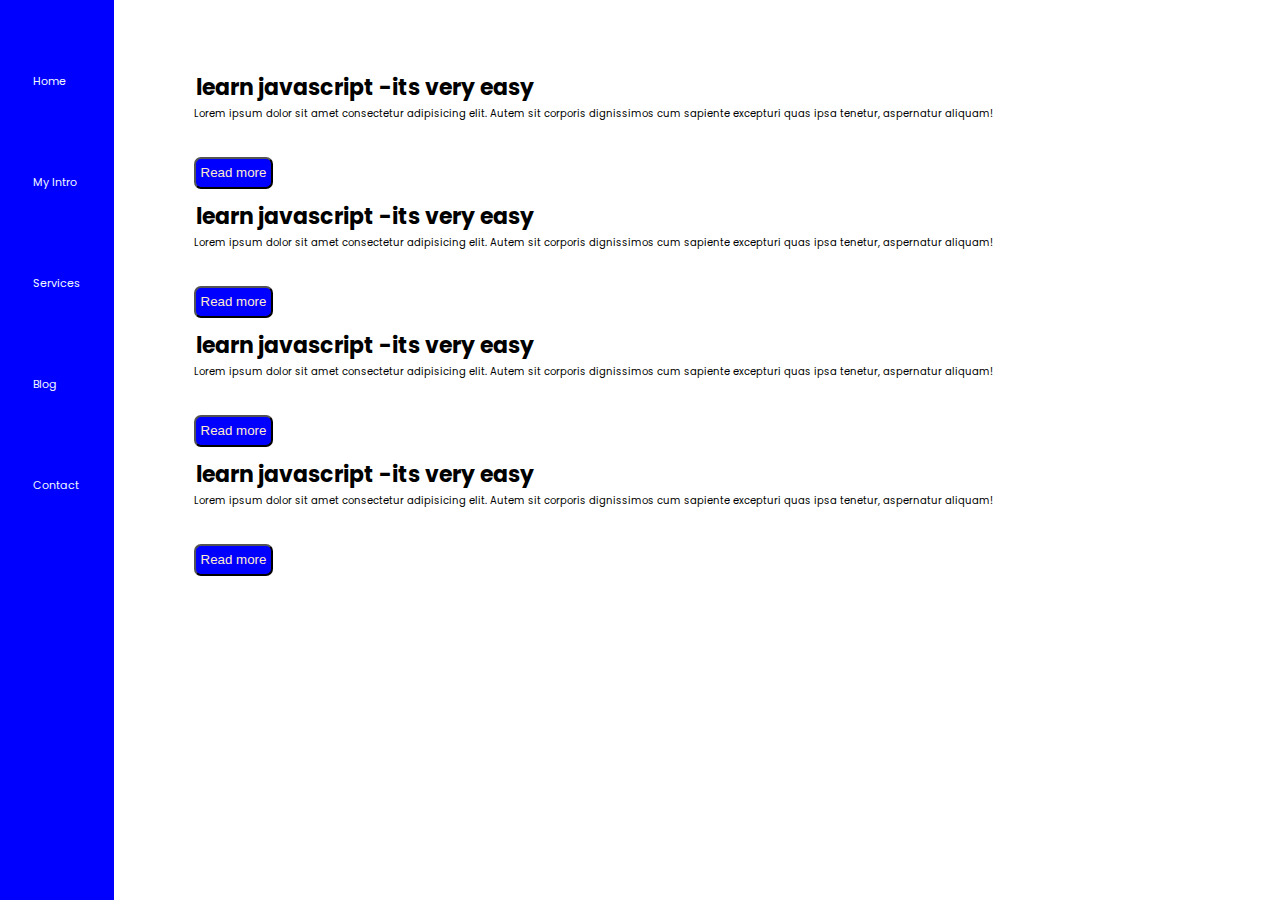
==== blog.html @ c883a229 "first commit" ====
<!DOCTYPE html>
<html lang="en">
<head>
    <meta charset="UTF-8">
    <meta http-equiv="X-UA-Compatible" content="IE=edge">
    <meta name="viewport" content="width=device-width, initial-scale=1.0">
    <title> thapas chop-devoloper datascientist many more</title>
    <script src="index.js"></script>
    <link rel="stylesheet" href="style.css">
</head>
<body>
<div class="container">
    <div class="sidebar">
        <ul class="nav">
            <li><a href="/">Home</a></li>
            <li><a href="/intro.html">My Intro</a></li>
            <li><a href="/services.html">Services</a></li>
            <li><a href="/blog.html">Blog</a></li>
            <li><a href="/contact.html">Contact</a></li>
        </ul>
    </div>
    <div class="main">
        <div class="blog">
        <div>
            <div class="blog-body">   
        <div>
            <h2>learn javascript -its very easy</h2>
            <p>Lorem ipsum dolor sit amet consectetur adipisicing elit.
             Autem sit corporis dignissimos cum sapiente excepturi quas ipsa tenetur, aspernatur aliquam!</p>
             <button>Read more</button>
        </div>
        <div>
            <h2>learn javascript -its very easy</h2>
            <p>Lorem ipsum dolor sit amet consectetur adipisicing elit.
             Autem sit corporis dignissimos cum sapiente excepturi quas ipsa tenetur, aspernatur aliquam!</p>
             <button>Read more</button>
        </div>
        <div>
            <h2>learn javascript -its very easy</h2>
            <p>Lorem ipsum dolor sit amet consectetur adipisicing elit.
             Autem sit corporis dignissimos cum sapiente excepturi quas ipsa tenetur, aspernatur aliquam!</p>
             <button>Read more</button>
        </div>
        <div>
            <h2>learn javascript -its very easy</h2>
            <p>Lorem ipsum dolor sit amet consectetur adipisicing elit.
             Autem sit corporis dignissimos cum sapiente excepturi quas ipsa tenetur, aspernatur aliquam!</p>
             <button>Read more</button>
        </div>
    </div>
    </div>
</body>
</html>
---- style.css ----
@import url('https://fonts.googleapis.com/css2?family=Nanum+Gothic&display=swap');
@import url('https://fonts.googleapis.com/css2?family=Poppins:wght@500&family=Tilt+Prism&display=swap');
@import url('https://fonts.googleapis.com/css2?family=Poppins:wght@500&display=swap');
@import url('https://fonts.googleapis.com/css2?family=Lora:wght@500&family=Nanum+Gothic&display=swap');
*{
    margin:0;
    padding: 0;
   
}

.container{      
    height: 100vh;
    width: 100vw;
  

}  



 /* sidebar-section*/


.sidebar{
    background-color:blue;
    font-family: 'Poppins', sans-serif;
   height: 100vh; 
   color:antiquewhite;

}

.sidebar .nav{
    padding: 11px;
}

.sidebar .nav li{
    list-style: none;
    padding: 22px;
    font-size: 11px;
    margin-top:40px;
    
}

.sidebar .nav li:hover{
 border:   thick double rgb(0, 102, 255);
cursor: pointer;
 padding: 10px;
 transition-property:border;

 transition-timing-function: linear;

}


.sidebar .nav li a{
    text-decoration: none;
    color:aliceblue;
}


/** main-section*/

.container{
    display :flex;
}




.main{
    background-color:white;
    font-family: 'Poppins', sans-serif;
 height: auto;
   width:90vw;
}

.hamburger{    position: absolute;
    top: 2px;
    left: 10px;
cursor: pointer;}

.cross{
    margin-left: 73px;
    margin-top: 1px;
}

.sidebargo{
    transform: translate(-129px,0);
     position: absolute;
 }



.infocon{
    background-color:white;
    height: auto;
    width:90vw;
    display: flex;
    justify-content: space-around;
}

.info{
    padding: 2rem;
    display: flex;
    flex-direction: column;
    align-items: center;
}

.hello{
    font-size: 68px;
}

.name{
    font-size: 49px;
    margin-bottom: 35px
    font-family: 'Lora', serif;
}

.hobby{
    font-size: 27px;
    margin-top: -6px;
    font-family: 'Nanum Gothic', sans-serif;
}

.about{padding: 29px;
    font-size: 14px;}


 .pic img{   
    background-color: white;
    margin-top: 60px;
    width: 412px;
    height: 380px;
    margin-right: 131px;
 }
.button button{
    padding:14px;
    border-radius: 21px;
    background-color:blue;
    color: beige;
    margin-top: 16px;
    cursor:pointer;

  
}

.button button a{
    text-decoration: none;
}

.button button:hover{
    background-color:black;
    color: greenyellow;
}

   

/* contact-from*/

.main h1{  text-align: center;
    font-family: 'Nanum Gothic', sans-serif;
    padding: 52px;
}

.contactform form div{
    display:flex;
    flex-direction: column;
    align-items: center;
}
.contactform form div input{
    width: 30vw;
    border-radius: 5px;
    background-color:darkred;
    color: blanchedalmond;
   cursor: pointer;
}


.contactform form div button{
    background-color: black;
    color: beige;
    border-radius: 5px;
    height: 27px;
    width: 83px;
    margin-top: 14px;
    cursor: pointer;
}


/* blog-code*/
.blog h1{
    text-align: left;
 padding-inline: 57px;
}
.blog-body{
    margin-top: 59px;
    padding: 10px 80px;
    font-size: 50px;
}


.blog div h2{
    color:black;
    font-family: 'Poppins', sans-serif; 
    font-size: 22px;
    padding: 2px;
}

.blog div p{
    font-size: 10px;
}
.blog div button{
    background-color: blue;
    color: blanchedalmond;
    border-radius: 7px;
    height: 32px;
    width: 79px;
    margin-top: 5px;8*
}



/* INTRO-SECTION*/

.about h2{    color:black;
    font-family: 'Poppins', sans-serif; 
    font-size: 37px;
    padding: 18px;

}

.about p{
    font-size: 16px;
    padding: 13px;
    padding: 18px;
}


.skill h2{ 
    font-family: 'Poppins', sans-serif;
    padding-left: 43px;
    font-size: 34px;
}

.skill li {list-style: none;
   padding: 9px 40px;
    font-family: 'Poppins', sans-serif; 
 font-size: 25px;
}
.skill .one hr{margin-left: 43px;
    height: 8px;
    border-radius: 5px;
    width:100px;
    background-color: darkviolet;
}

.skill .one2 hr{margin-left: 43px;
    height: 8px;
    border-radius: 5px;
    width:200px;
    background-color: darkviolet;
}

.skill .one3 hr{margin-left: 43px;
    height: 8px;
    border-radius: 5px;
    width:300px;
    background-color: darkviolet;
}

.skill .one4 hr{margin-left: 43px;
    height: 8px;
    border-radius: 5px;
    width:400px;
    background-color: darkviolet;
}





/* media-queries*/
@media(max-width:1215px){
   
   *{
    background-color:red;
   } 
}
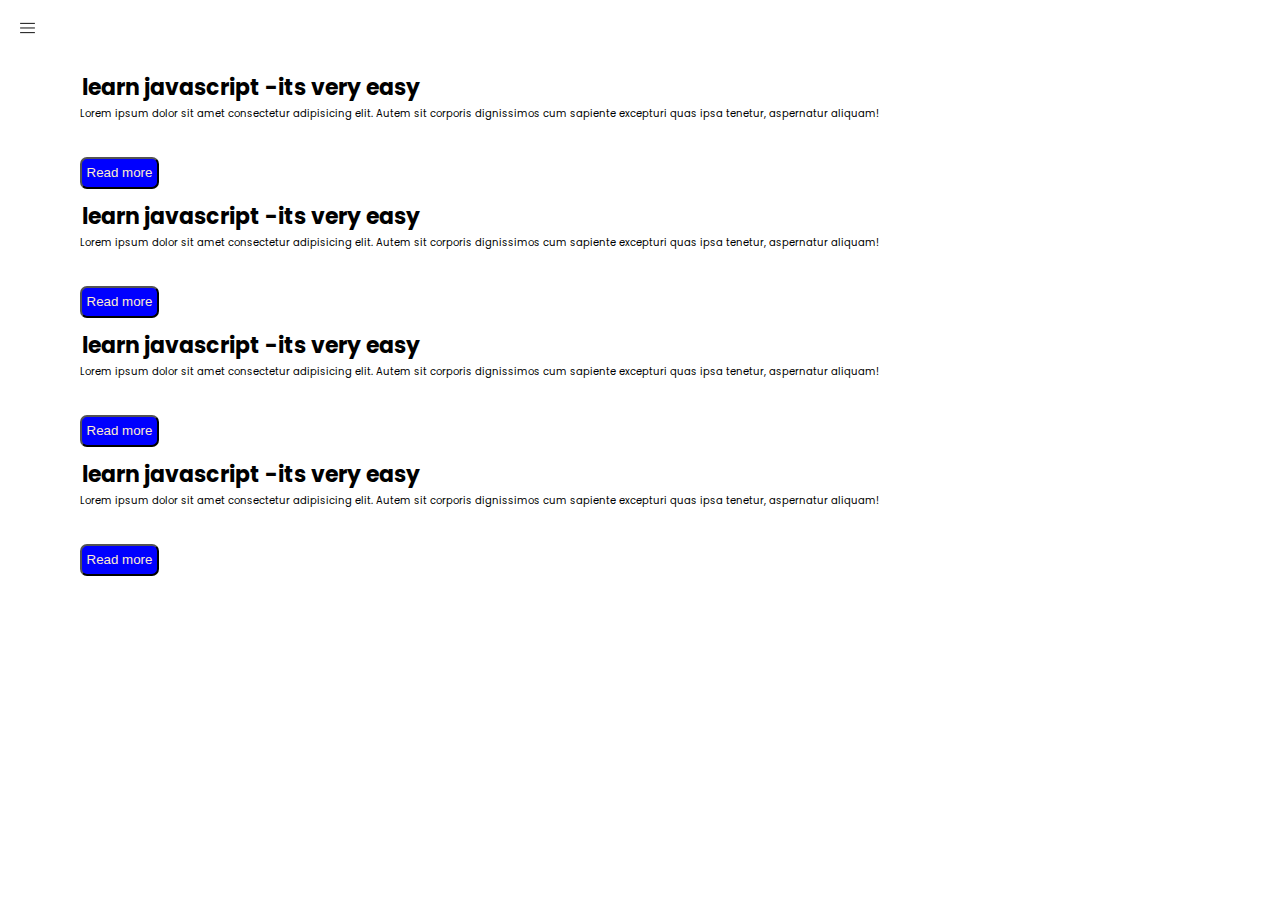
==== commit 6b17c606: "second commit" ====
--- a/blog.html
+++ b/blog.html
@@ -10,7 +10,7 @@
 </head>
 <body>
 <div class="container">
-    <div class="sidebar">
+    <div class="sidebar sidebarGo">
         <ul class="nav">
             <li><a href="/">Home</a></li>
             <li><a href="/intro.html">My Intro</a></li>
@@ -20,6 +20,12 @@
         </ul>
     </div>
     <div class="main">
+
+        <div class="main">
+            <div class="hamburger" >
+                 <img class="ham" src="image/hamburger.png" width="15px">   
+                 <img class="cross" src="image/close.png" width="15px">
+            </div>
         <div class="blog">
         <div>
             <div class="blog-body">   
@@ -49,5 +55,7 @@
         </div>
     </div>
     </div>
+    <script src="script.js"></script>
+
 </body>
 </html>--- a/style.css
+++ b/style.css
@@ -2,180 +2,194 @@
 @import url('https://fonts.googleapis.com/css2?family=Poppins:wght@500&family=Tilt+Prism&display=swap');
 @import url('https://fonts.googleapis.com/css2?family=Poppins:wght@500&display=swap');
 @import url('https://fonts.googleapis.com/css2?family=Lora:wght@500&family=Nanum+Gothic&display=swap');
-*{
-    margin:0;
+
+* {
+    margin: 0;
     padding: 0;
-   
-}
-
-.container{      
+
+}
+
+.container {
     height: 100vh;
     width: 100vw;
-  
-
-}  
-
-
-
- /* sidebar-section*/
-
-
-.sidebar{
-    background-color:blue;
-    font-family: 'Poppins', sans-serif;
-   height: 100vh; 
-   color:antiquewhite;
-
-}
-
-.sidebar .nav{
+
+
+}
+
+
+
+/* sidebar-section*/
+
+
+.sidebar {
+    position: absolute;
+    background-color: blue;
+    font-family: 'Poppins', sans-serif;
+    height: 100vh;
+    color: antiquewhite;
+    transition: transform 0.3s ease-in;
+
+}
+
+.sidebar .nav {
     padding: 11px;
 }
 
-.sidebar .nav li{
+.sidebar .nav li {
     list-style: none;
     padding: 22px;
     font-size: 11px;
-    margin-top:40px;
-    
-}
-
-.sidebar .nav li:hover{
- border:   thick double rgb(0, 102, 255);
-cursor: pointer;
- padding: 10px;
- transition-property:border;
-
- transition-timing-function: linear;
-
-}
-
-
-.sidebar .nav li a{
+    margin-top: 40px;
+
+}
+
+.sidebar .nav li:hover {
+    border: thick double rgb(0, 102, 255);
+    cursor: pointer;
+    padding: 10px;
+    transition-property: border;
+
+    transition-timing-function: linear;
+
+}
+
+
+.sidebar .nav li a {
     text-decoration: none;
-    color:aliceblue;
+    color: aliceblue;
 }
 
 
 /** main-section*/
 
-.container{
-    display :flex;
-}
-
-
-
-
-.main{
-    background-color:white;
-    font-family: 'Poppins', sans-serif;
- height: auto;
-   width:90vw;
-}
-
-.hamburger{    position: absolute;
-    top: 2px;
+.container {
+    display: flex;
+}
+
+
+
+
+.main {
+    background-color: white;
+    font-family: 'Poppins', sans-serif;
+    height: auto;
+    width: 90vw;
+}
+
+.hamburger {
+    position: absolute;
+    top: 10px;
     left: 10px;
-cursor: pointer;}
-
-.cross{
-    margin-left: 73px;
-    margin-top: 1px;
-}
-
-.sidebargo{
-    transform: translate(-129px,0);
-     position: absolute;
- }
-
-
-
-.infocon{
-    background-color:white;
+    cursor: pointer;
+}
+
+.ham {
+    margin-top: 10px;
+    margin-left: 10px;
+}
+.cross {background-color:rgba(253, 255, 240, 0.849);
+    margin-left: 100px;
+    margin-top: 10px;
+}
+
+.sidebarGo {
+    transform: translate(-129px, 0);
+    position: absolute;
+}
+
+
+
+.infocon {
+    background-color: white;
     height: auto;
-    width:90vw;
+    width: 90vw;
     display: flex;
     justify-content: space-around;
 }
 
-.info{
+.info {
     padding: 2rem;
     display: flex;
     flex-direction: column;
     align-items: center;
 }
 
-.hello{
+.hello {
     font-size: 68px;
 }
 
-.name{
+.name {
     font-size: 49px;
-    margin-bottom: 35px
+    margin-bottom: 35px ;
     font-family: 'Lora', serif;
 }
 
-.hobby{
+.hobby {
     font-size: 27px;
     margin-top: -6px;
     font-family: 'Nanum Gothic', sans-serif;
 }
 
-.about{padding: 29px;
-    font-size: 14px;}
-
-
- .pic img{   
+.about {
+    padding: 29px;
+    font-size: 14px;
+}
+
+
+.devPic img {
     background-color: white;
     margin-top: 60px;
     width: 412px;
     height: 380px;
     margin-right: 131px;
- }
-.button button{
-    padding:14px;
+}
+
+.button button {
+    padding: 14px;
     border-radius: 21px;
-    background-color:blue;
+    background-color: blue;
     color: beige;
     margin-top: 16px;
-    cursor:pointer;
-
-  
-}
-
-.button button a{
+    cursor: pointer;
+
+
+}
+
+.button button a {
     text-decoration: none;
 }
 
-.button button:hover{
-    background-color:black;
+.button button:hover {
+    background-color: black;
     color: greenyellow;
 }
 
-   
+
 
 /* contact-from*/
 
-.main h1{  text-align: center;
+.main h1 {
+    text-align: center;
     font-family: 'Nanum Gothic', sans-serif;
     padding: 52px;
 }
 
-.contactform form div{
-    display:flex;
+.contactform form div {
+    display: flex;
     flex-direction: column;
     align-items: center;
 }
-.contactform form div input{
+
+.contactform form div input {
     width: 30vw;
     border-radius: 5px;
-    background-color:darkred;
+    background-color: darkred;
     color: blanchedalmond;
-   cursor: pointer;
-}
-
-
-.contactform form div button{
+    cursor: pointer;
+}
+
+
+.contactform form div button {
     background-color: black;
     color: beige;
     border-radius: 5px;
@@ -187,90 +201,99 @@
 
 
 /* blog-code*/
-.blog h1{
+.blog h1 {
     text-align: left;
- padding-inline: 57px;
-}
-.blog-body{
+    padding-inline: 57px;
+}
+
+.blog-body {
     margin-top: 59px;
     padding: 10px 80px;
     font-size: 50px;
 }
 
 
-.blog div h2{
-    color:black;
-    font-family: 'Poppins', sans-serif; 
+.blog div h2 {
+    color: black;
+    font-family: 'Poppins', sans-serif;
     font-size: 22px;
     padding: 2px;
 }
 
-.blog div p{
+.blog div p {
     font-size: 10px;
 }
-.blog div button{
+
+.blog div button {
     background-color: blue;
     color: blanchedalmond;
     border-radius: 7px;
     height: 32px;
     width: 79px;
-    margin-top: 5px;8*
+    margin-top: 5px;
 }
 
 
 
 /* INTRO-SECTION*/
 
-.about h2{    color:black;
-    font-family: 'Poppins', sans-serif; 
+.about h2 {
+    color: black;
+    font-family: 'Poppins', sans-serif;
     font-size: 37px;
     padding: 18px;
 
 }
 
-.about p{
+.about p {
     font-size: 16px;
     padding: 13px;
     padding: 18px;
 }
 
 
-.skill h2{ 
+.skill h2 {
     font-family: 'Poppins', sans-serif;
     padding-left: 43px;
     font-size: 34px;
 }
 
-.skill li {list-style: none;
-   padding: 9px 40px;
-    font-family: 'Poppins', sans-serif; 
- font-size: 25px;
-}
-.skill .one hr{margin-left: 43px;
+.skill li {
+    list-style: none;
+    padding: 9px 40px;
+    font-family: 'Poppins', sans-serif;
+    font-size: 25px;
+}
+
+.skill .one hr {
+    margin-left: 43px;
     height: 8px;
     border-radius: 5px;
-    width:100px;
+    width: 100px;
     background-color: darkviolet;
 }
 
-.skill .one2 hr{margin-left: 43px;
+.skill .one2 hr {
+    margin-left: 43px;
     height: 8px;
     border-radius: 5px;
-    width:200px;
+    width: 200px;
     background-color: darkviolet;
 }
 
-.skill .one3 hr{margin-left: 43px;
+.skill .one3 hr {
+    margin-left: 43px;
     height: 8px;
     border-radius: 5px;
-    width:300px;
+    width: 300px;
     background-color: darkviolet;
 }
 
-.skill .one4 hr{margin-left: 43px;
+.skill .one4 hr {
+    margin-left: 43px;
     height: 8px;
     border-radius: 5px;
-    width:400px;
+    width: 400px;
     background-color: darkviolet;
 }
 
@@ -279,9 +302,12 @@
 
 
 /* media-queries*/
-@media(max-width:1215px){
-   
-   *{
+@media(max-width: 1615px) {
+.devPic {
+    display: none;
+}
+    /* *{
     background-color:red;
-   } 
-}
+   }  */
+}
+
